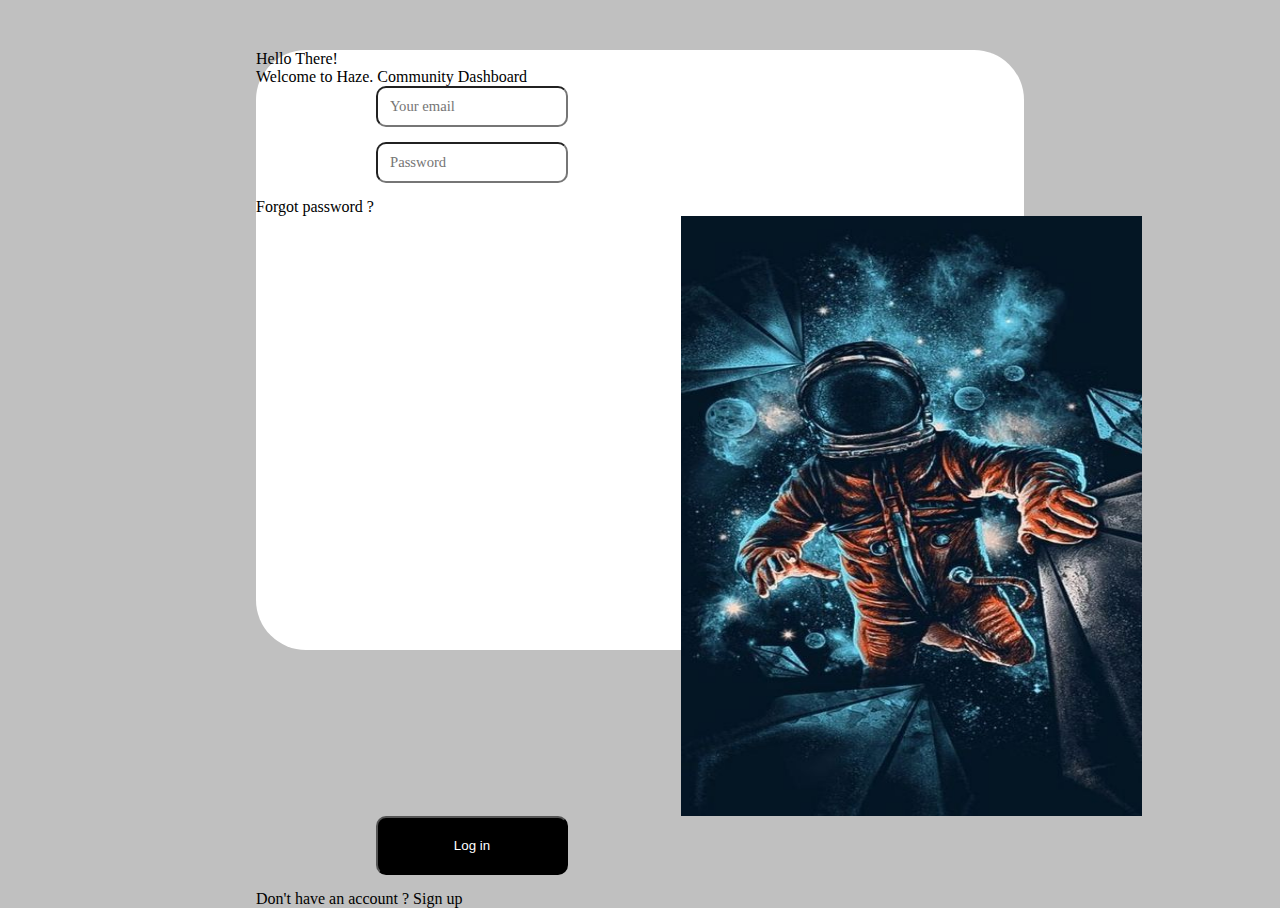
==== aula05/index.html @ bf0504f7 "Feature: Formulários" ====
<!DOCTYPE html>
<html lang="pt-BR">
<head>
    <meta charset="UTF-8">
    <meta http-equiv="X-UA-Compatible" content="IE=edge">
    <meta name="viewport" content="width=device-width, initial-scale=1.0">
    <title>Login</title>
    <link rel="stylesheet" href="css/styles.css">
</head>
<body>


    <main>
        <form action="logado.html" method="post" id="frmlogin" enctype="multipart/form-data">
            Hello There!
            <p> Welcome to Haze. Community Dashboard</p>
            
            <section id="login">
                <input type="text" name="txtemail" id="txtemail" required placeholder="Your email" maxlength="25">
                <input type="text" name="txtsenha" id="txtsenha" required placeholder="Password"> 

                <p> Forgot password ?</p>
            </section>
            <img src="images/7a972785bff1943c3f7a3707343df95e.jpg" alt="Imagem astronauta" >




            <input type="submit" value="Log in">
            <p>Don't have an account ? Sign up</p>
        </form>


    </main>
    
</body>
</html>
---- aula05/css/styles.css ----
*{
    margin:0;
    padding:0;
    box-sizing: border-box;
}
body{
    background-color: silver;
}
main{
    background-color: white;
    width: 60%;
    margin: 50px auto;
    border-radius:50px;
    height: 600px;
}
#login input{
    width: 25%;
    padding: 10px;
    margin-bottom: 15px;
    margin-left: 120px;
    font-family: 'Franklin Gothic Medium';
    font-size: 11pt;
    font-weight: lighter;
    border-radius: 10px;
    outline: none;
    display: block;
    padding-left: 12px;
    position: relative;
}
form input[type=submit]{
    display: block;
    margin-left: 120px;
    padding: 20px 40px;
    border-radius: 10px;
    background-color: black;
    color:white;
    width: 25%;
    margin-bottom: 15px;
}
img {
    width: 60%;
    height: 600px;
    margin-left: 425px;
    display: flex;
    justify-content: space-between;
}
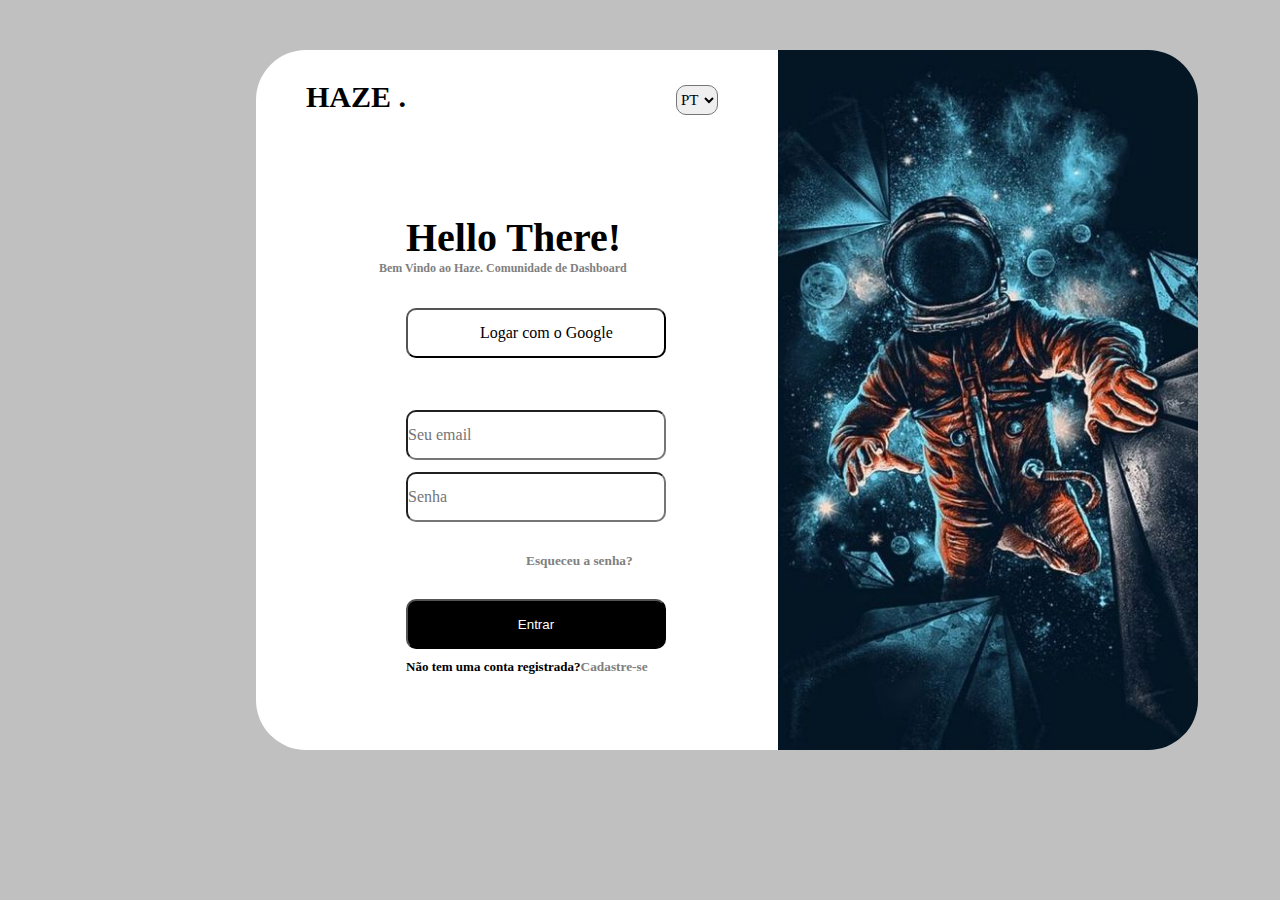
==== commit 6c60f401: "Finalização tela login HAZE" ====
--- a/aula05/index.html
+++ b/aula05/index.html
@@ -11,27 +11,50 @@
 
 
     <main>
-        <form action="logado.html" method="post" id="frmlogin" enctype="multipart/form-data">
-            Hello There!
-            <p> Welcome to Haze. Community Dashboard</p>
+        <div id="esquerda">
+            <h3>HAZE .</h3>
             
+            <h1>Hello There!</h1>
+            <h2>Bem Vindo ao Haze. Comunidade de Dashboard</h2>
+             
             <section id="login">
-                <input type="text" name="txtemail" id="txtemail" required placeholder="Your email" maxlength="25">
-                <input type="text" name="txtsenha" id="txtsenha" required placeholder="Password"> 
+                    <input type="button" value="Logar com o Google">
+                    <input type="text" name="txtemail" id="txtemail" required placeholder="Seu email" maxlength="50">
+                    <input type="text" name="txtsenha" id="txtsenha" required placeholder="Senha" maxlength="25"> 
+                
+            </section>
+            
+            
+            
+            <div id="forget">
 
-                <p> Forgot password ?</p>
-            </section>
-            <img src="images/7a972785bff1943c3f7a3707343df95e.jpg" alt="Imagem astronauta" >
+                <a href="https://www.youtube.com/watch?v=dQw4w9WgXcQ">Esqueceu a senha?</a>
+        
+            </div>
+            <div>
+                <button id="botao">Entrar</button>
+            </div>
+            <div id="conta">
+                <h1>Não tem uma conta registrada?<a href="https://www.youtube.com/shorts/D9ydjGzxY-I">Cadastre-se</a></h1>
+            </div>
+        
+            </div>
+            <select id="linguagem">
+                <option value="PT">PT</option>
+                <option value="EN">EN</option>
+                <option value="ES">ES</option>
+            </select>
+            </div>
+
+    <div>
 
 
+        <div id="direita">
+            <img src="images/7a972785bff1943c3f7a3707343df95e.jpg"> 
 
 
-            <input type="submit" value="Log in">
-            <p>Don't have an account ? Sign up</p>
-        </form>
+        </div>
+    </main>
 
-
-    </main>
-    
 </body>
 </html>--- a/aula05/css/styles.css
+++ b/aula05/css/styles.css
@@ -11,36 +11,112 @@
     width: 60%;
     margin: 50px auto;
     border-radius:50px;
-    height: 600px;
+    height: 700px;
+    display:flex;
+    justify-content: space-between;
+}
+#esquerda h1{
+    font-family:Georgia;
+    font-size: 40px;
+    margin-left: 150px;
+    margin-top: 100px;
+}
+#esquerda h2{
+    font-family: Georgia;
+    font-size: 12px;
+    margin-left: 123px;
+    color: gray;
+}
+#direita img{
+    object-fit: cover;
+    height: 700px;
+    border-top-right-radius: 50px;
+    border-bottom-right-radius: 50px;
 }
 #login input{
-    width: 25%;
-    padding: 10px;
-    margin-bottom: 15px;
-    margin-left: 120px;
-    font-family: 'Franklin Gothic Medium';
-    font-size: 11pt;
-    font-weight: lighter;
+    font-family:Verdana;
+    font-size: 16px;
+    width: 260px    ;
+    margin-left: 150px;
+    margin-top: 12px;
+    top: 60px;
+    margin-bottom: 12px;
+    margin-right: 10px;
+    height: 50px;
     border-radius: 10px;
-    outline: none;
     display: block;
-    padding-left: 12px;
     position: relative;
+    outline-color: gray;
 }
-form input[type=submit]{
+
+#login input[type=button]{
+    background-image: url("https://t.ctcdn.com.br/essK16aBUDd_65hp5umT3aMn_i8=/400x400/smart/filters:format(webp)/i606944.png");
+    background-repeat: no-repeat;
+    background-position: left;
+    background-size: 35px;
+    padding-left: 1.3em;
+    font-family:Verdana;
+    font-size: 16px;
+    width: 260px    ;
+    margin-left: 150px;
+    margin-top: 12px;
+    top: 20px;
+    margin-bottom: 12px;
+    margin-right: 10px;
+    height: 50px;
+    border-radius: 10px;
     display: block;
-    margin-left: 120px;
-    padding: 20px 40px;
+    position: relative;
+    outline-color: gray;
+    background-color: white;
+}
+
+#linguagem{
     border-radius: 10px;
+    margin-top: 35px;
+    margin-right: 60px;
+    font-family: serif;
+    font-size: 15px;
+    height: 30px;
+    width: 60px;
+}
+#forget{
+    margin-top: 90px;
+    margin-left: 270px;
+    font-family: Verdana;
+    font-size: 15px;
+}
+#forget a {
+    font-family: Verdana;
+    font-size: 10pt;
+    color: gray;
+    font-weight: 600;
+    text-decoration: none; 
+}
+#botao{
+    margin-left: 150px;
+    margin-top: 30px;
+    height: 50px;
+    width: 260px;
     background-color: black;
     color:white;
-    width: 25%;
-    margin-bottom: 15px;
+    border-radius: 10px;
 }
-img {
-    width: 60%;
-    height: 600px;
-    margin-left: 425px;
-    display: flex;
-    justify-content: space-between;
+#conta h1{
+    font-family:Verdana;
+    font-size: 13px;
+    margin-top: 10px;
+}
+#conta h1 a{
+    font-family: Verdana;
+    font-size: 10pt;
+    color: gray;
+    font-weight: 600;
+    text-decoration: none; 
+}
+#esquerda h3{
+    font-family:fantasy;
+    font-size: 30px;
+    margin-top: 30px;
+    margin-left: 50px;
 }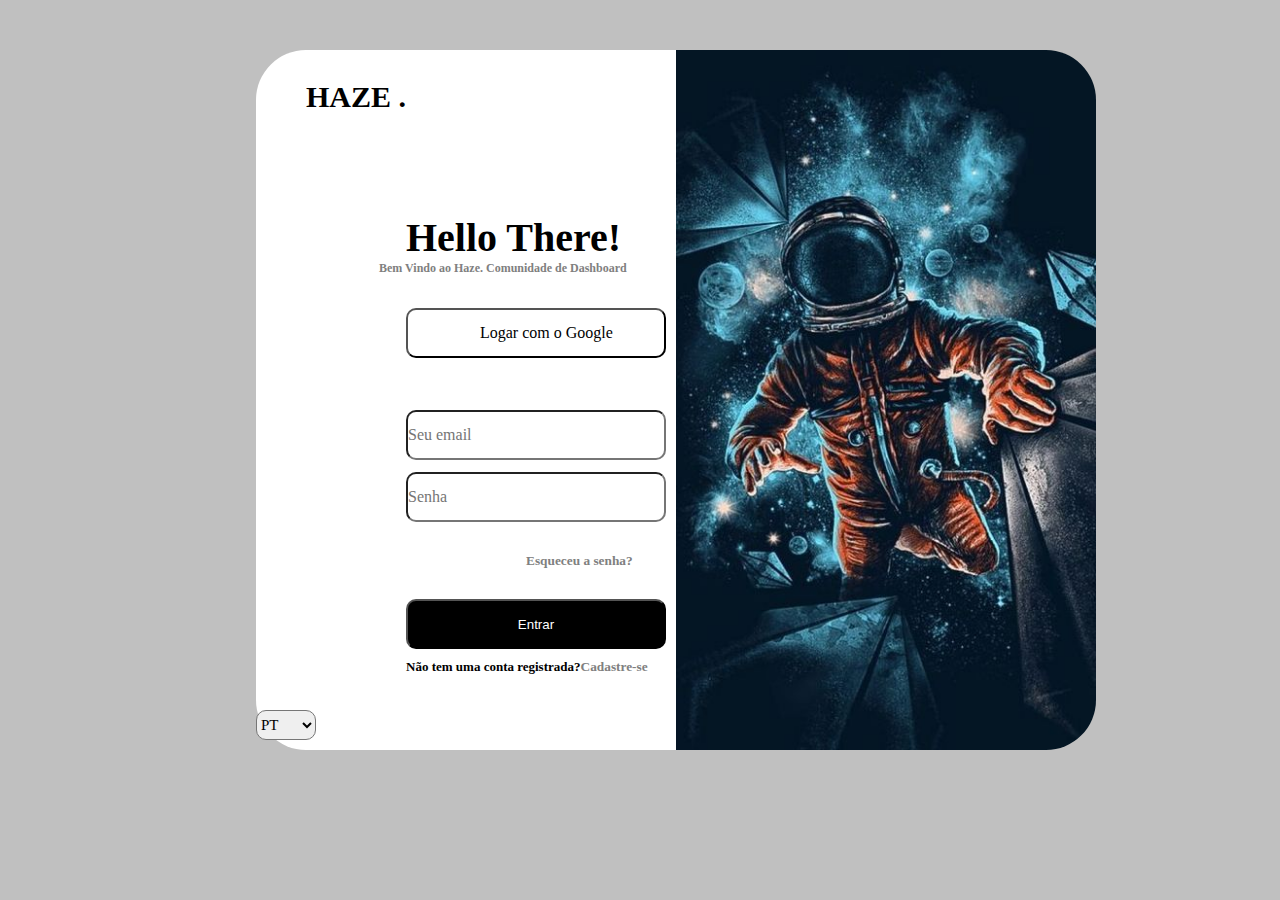
==== commit 16047f5f: "Feat: Tela de login com mudança de senha" ====
--- a/aula05/index.html
+++ b/aula05/index.html
@@ -11,44 +11,45 @@
 
 
     <main>
-        <div id="esquerda">
-            <h3>HAZE .</h3>
+        <form onsubmit="return false" method="post">
+            <div id="esquerda">
+                <h3>HAZE .</h3>
+                
+                <h1>Hello There!</h1>
+                <h2>Bem Vindo ao Haze. Comunidade de Dashboard</h2>
+                
+                <section id="login">
+                        <input type="button" value="Logar com o Google">
+                        <input type="text" name="txtemail" id="txtemail" required placeholder="Seu email" maxlength="50">
+                        <input type="text" name="txtsenha" id="txtsenha" required placeholder="Senha" maxlength="25"> 
+                    
+                </section>
+                
+                
+                
+                <div id="forget">
+
+                    <a href="https://www.youtube.com/watch?v=dQw4w9WgXcQ">Esqueceu a senha?</a>
             
-            <h1>Hello There!</h1>
-            <h2>Bem Vindo ao Haze. Comunidade de Dashboard</h2>
-             
-            <section id="login">
-                    <input type="button" value="Logar com o Google">
-                    <input type="text" name="txtemail" id="txtemail" required placeholder="Seu email" maxlength="50">
-                    <input type="text" name="txtsenha" id="txtsenha" required placeholder="Senha" maxlength="25"> 
-                
-            </section>
+                </div>
+                <div>
+                    <button id="botao">Entrar</button>
+                </div>
+                <div id="conta">
+                    <h1>Não tem uma conta registrada?<a href="https://www.youtube.com/shorts/D9ydjGzxY-I">Cadastre-se</a></h1>
+                </div>
             
-            
-            
-            <div id="forget">
+                </div>
+                <select id="linguagem">
+                    <option value="PT">PT</option>
+                    <option value="EN">EN</option>
+                    <option value="ES">ES</option>
+                </select>
+                </div>
 
-                <a href="https://www.youtube.com/watch?v=dQw4w9WgXcQ">Esqueceu a senha?</a>
-        
-            </div>
-            <div>
-                <button id="botao">Entrar</button>
-            </div>
-            <div id="conta">
-                <h1>Não tem uma conta registrada?<a href="https://www.youtube.com/shorts/D9ydjGzxY-I">Cadastre-se</a></h1>
-            </div>
-        
-            </div>
-            <select id="linguagem">
-                <option value="PT">PT</option>
-                <option value="EN">EN</option>
-                <option value="ES">ES</option>
-            </select>
             </div>
 
-    <div>
-
-
+        </form>
         <div id="direita">
             <img src="images/7a972785bff1943c3f7a3707343df95e.jpg"> 
 
